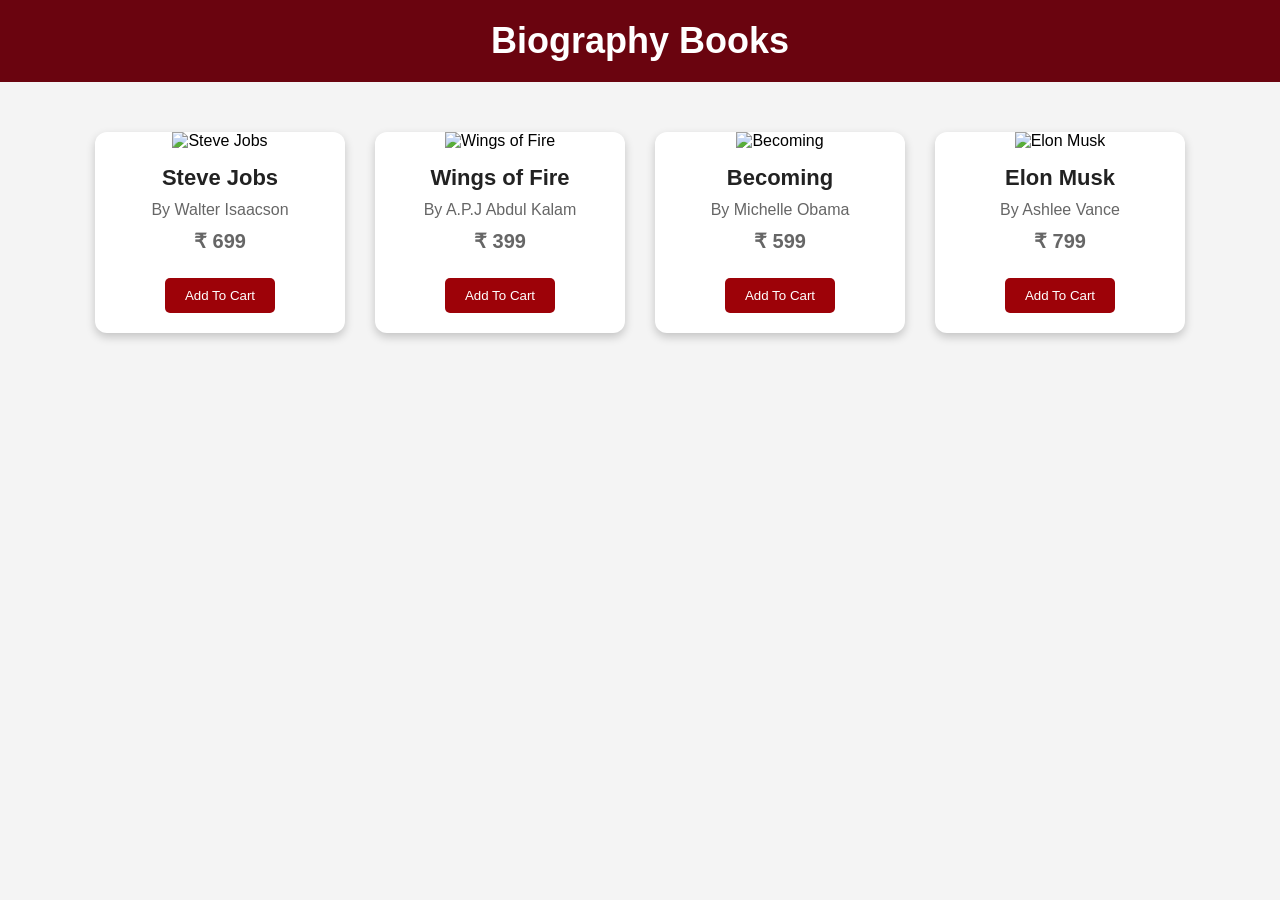
==== Biography.html @ c528f9d8 "Add Biography.html page with book cards and styles" ====
<!DOCTYPE html>
<html lang="en">
<head>
    <meta charset="UTF-8">
    <meta name="viewport" content="width=device-width, initial-scale=1.0">
    <title>Biography Books - BookVerse</title>

    <style>

        *{
            margin: 0;
            padding: 0;
            box-sizing: border-box;
            font-family: Arial, sans-serif;
        }

        body{
            background-color: #f4f4f4;
        }

        header{
            background-color: #6a040f;
            color: white;
            padding: 20px;
            text-align: center;
        }

        header h1{
            font-size: 36px;
        }

        .books-section{
            padding: 50px;
        }

        .books-container{
            display: flex;
            flex-wrap: wrap;
            justify-content: center;
            gap: 30px;
        }

        .book-card{
            background-color: white;
            width: 250px;
            border-radius: 12px;
            overflow: hidden;
            box-shadow: 0 4px 10px rgba(0,0,0,0.2);
            transition: 0.3s;
            text-align: center;
        }

        .book-card:hover{
            transform: translateY(-10px);
        }

        .book-card img{
            width: 100%;
            height: 320px;
            object-fit: cover;
        }

        .book-card h3{
            margin-top: 15px;
            font-size: 22px;
            color: #222;
        }

        .book-card p{
            color: #666;
            margin: 10px 0;
        }

        .price{
            font-size: 20px;
            color: #6a040f;
            font-weight: bold;
        }

        .book-card button{
            margin: 15px 0 20px;
            padding: 10px 20px;
            border: none;
            background-color: #9d0208;
            color: white;
            border-radius: 5px;
            cursor: pointer;
            transition: 0.3s;
        }

        .book-card button:hover{
            background-color: #6a040f;
        }

    </style>
</head>

<body>

    <header>
        <h1>Biography Books</h1>
    </header>

    <section class="books-section">

        <div class="books-container">

            <div class="book-card">
                <img src="images/stevejobs.jpg" alt="Steve Jobs">
                <h3>Steve Jobs</h3>
                <p>By Walter Isaacson</p>
                <p class="price">&#8377 699</p>
                <button>Add To Cart</button>
            </div>

            <div class="book-card">
                <img src="images/wingsfire.jpg" alt="Wings of Fire">
                <h3>Wings of Fire</h3>
                <p>By A.P.J Abdul Kalam</p>
                <p class="price">&#8377 399</p>
                <button>Add To Cart</button>
            </div>

            <div class="book-card">
                <img src="images/becoming.jpg" alt="Becoming">
                <h3>Becoming</h3>
                <p>By Michelle Obama</p>
                <p class="price">&#8377 599</p>
                <button>Add To Cart</button>
            </div>

            <div class="book-card">
                <img src="images/elonmusk.jpg" alt="Elon Musk">
                <h3>Elon Musk</h3>
                <p>By Ashlee Vance</p>
                <p class="price">&#8377 799</p>
                <button>Add To Cart</button>
            </div>

        </div>

    </section>

</body>
</html>
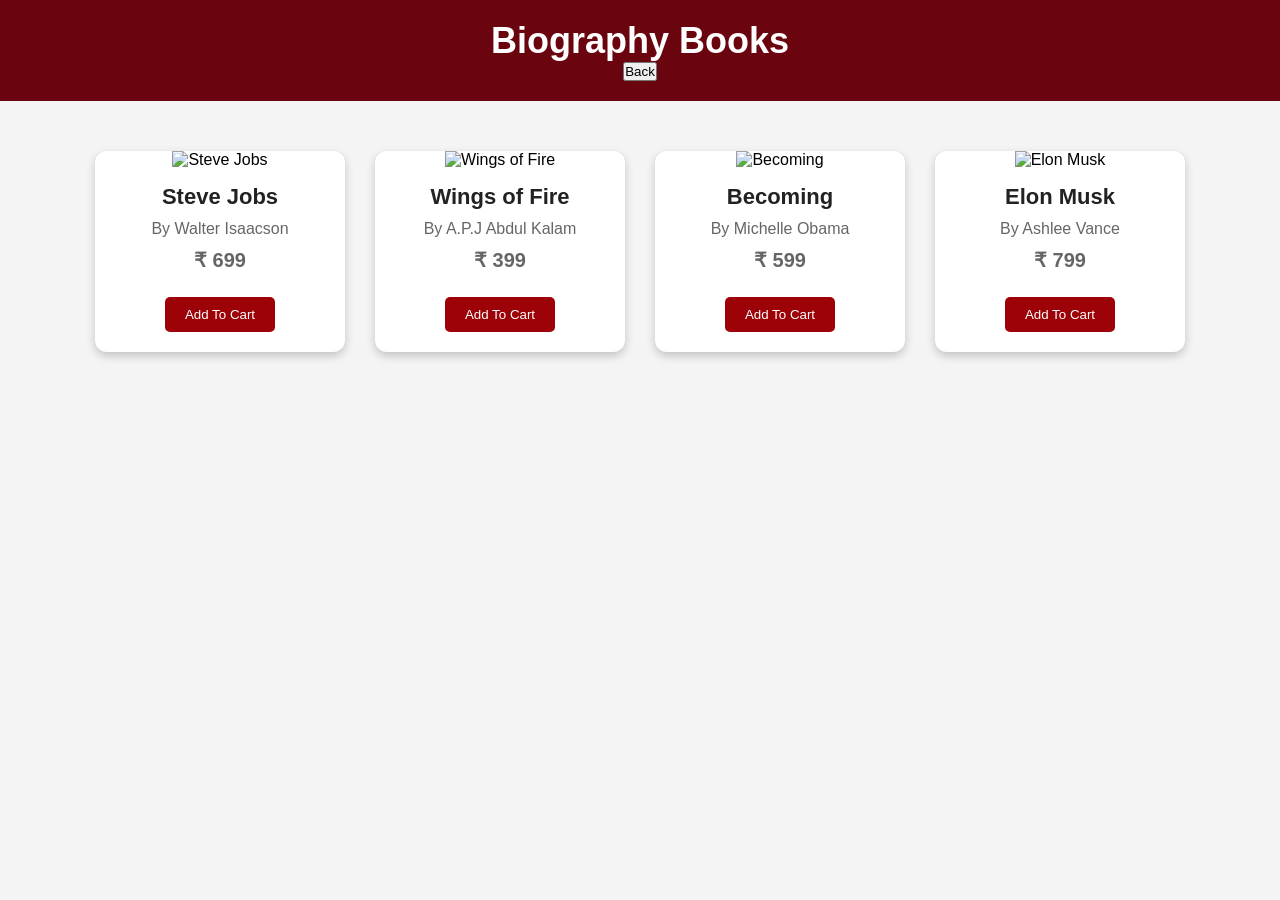
==== commit 8ac42658: "Add back button to header in Biography, Finance, Self-Help, and Technology pages for improved naviga" ====
--- a/Biography.html
+++ b/Biography.html
@@ -99,12 +99,13 @@
 
     <header>
         <h1>Biography Books</h1>
+        <a href="index.html">
+            <button>Back</button>
+        </a>
     </header>
 
     <section class="books-section">
-
         <div class="books-container">
-
             <div class="book-card">
                 <img src="images/stevejobs.jpg" alt="Steve Jobs">
                 <h3>Steve Jobs</h3>
@@ -112,7 +113,6 @@
                 <p class="price">&#8377 699</p>
                 <button>Add To Cart</button>
             </div>
-
             <div class="book-card">
                 <img src="images/wingsfire.jpg" alt="Wings of Fire">
                 <h3>Wings of Fire</h3>
@@ -120,7 +120,6 @@
                 <p class="price">&#8377 399</p>
                 <button>Add To Cart</button>
             </div>
-
             <div class="book-card">
                 <img src="images/becoming.jpg" alt="Becoming">
                 <h3>Becoming</h3>
@@ -128,7 +127,6 @@
                 <p class="price">&#8377 599</p>
                 <button>Add To Cart</button>
             </div>
-
             <div class="book-card">
                 <img src="images/elonmusk.jpg" alt="Elon Musk">
                 <h3>Elon Musk</h3>
@@ -136,10 +134,7 @@
                 <p class="price">&#8377 799</p>
                 <button>Add To Cart</button>
             </div>
-
         </div>
-
     </section>
-
 </body>
 </html>
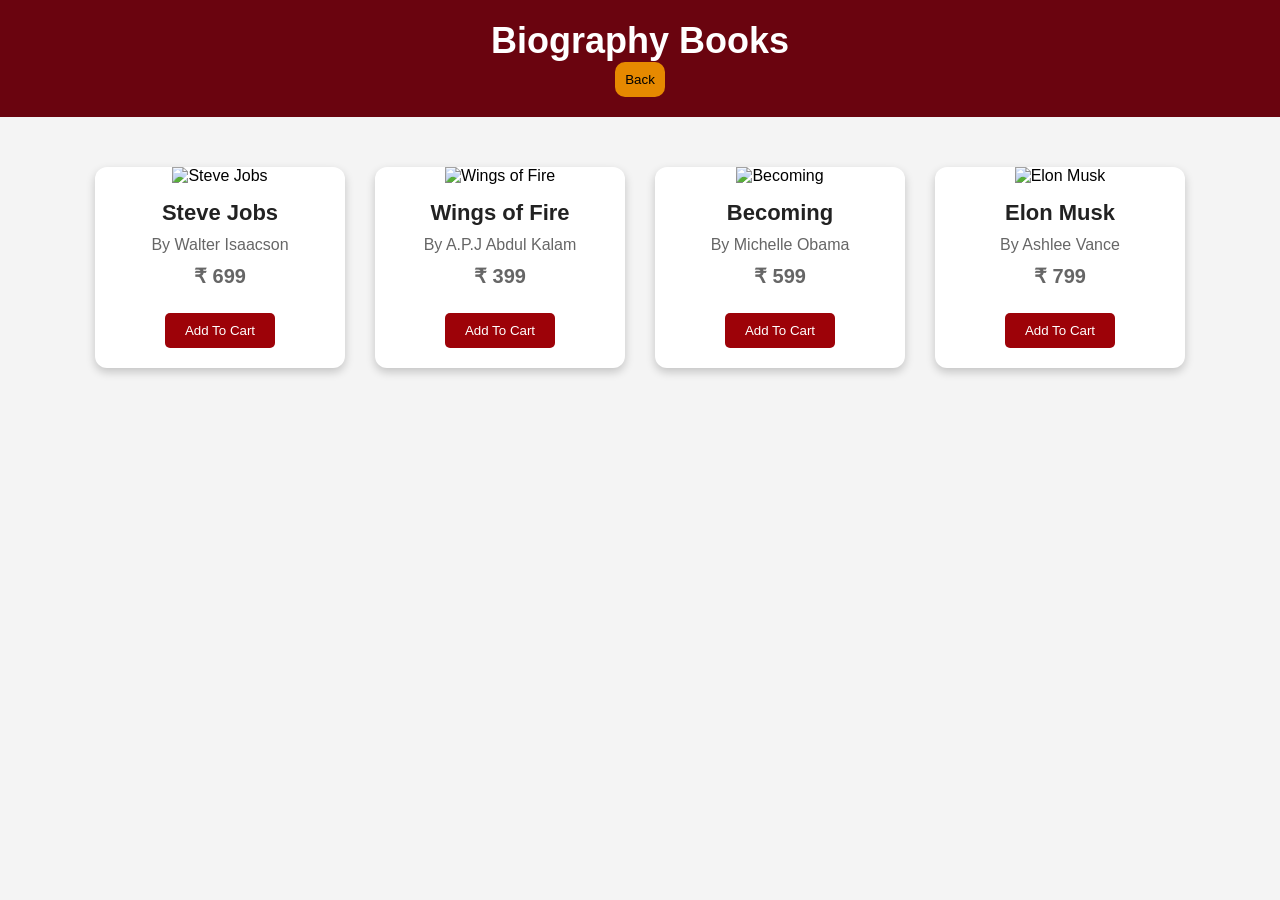
==== commit c69dc28b: "Add button styles to headers in Biography, Finance, Self-Help, and Technology pages for improved aes" ====
--- a/Biography.html
+++ b/Biography.html
@@ -27,6 +27,13 @@
 
         header h1{
             font-size: 36px;
+        }
+
+        header button{
+            background-color: #e68900;
+            padding: 10px;
+            border-radius: 10px;
+            border: none;
         }
 
         .books-section{
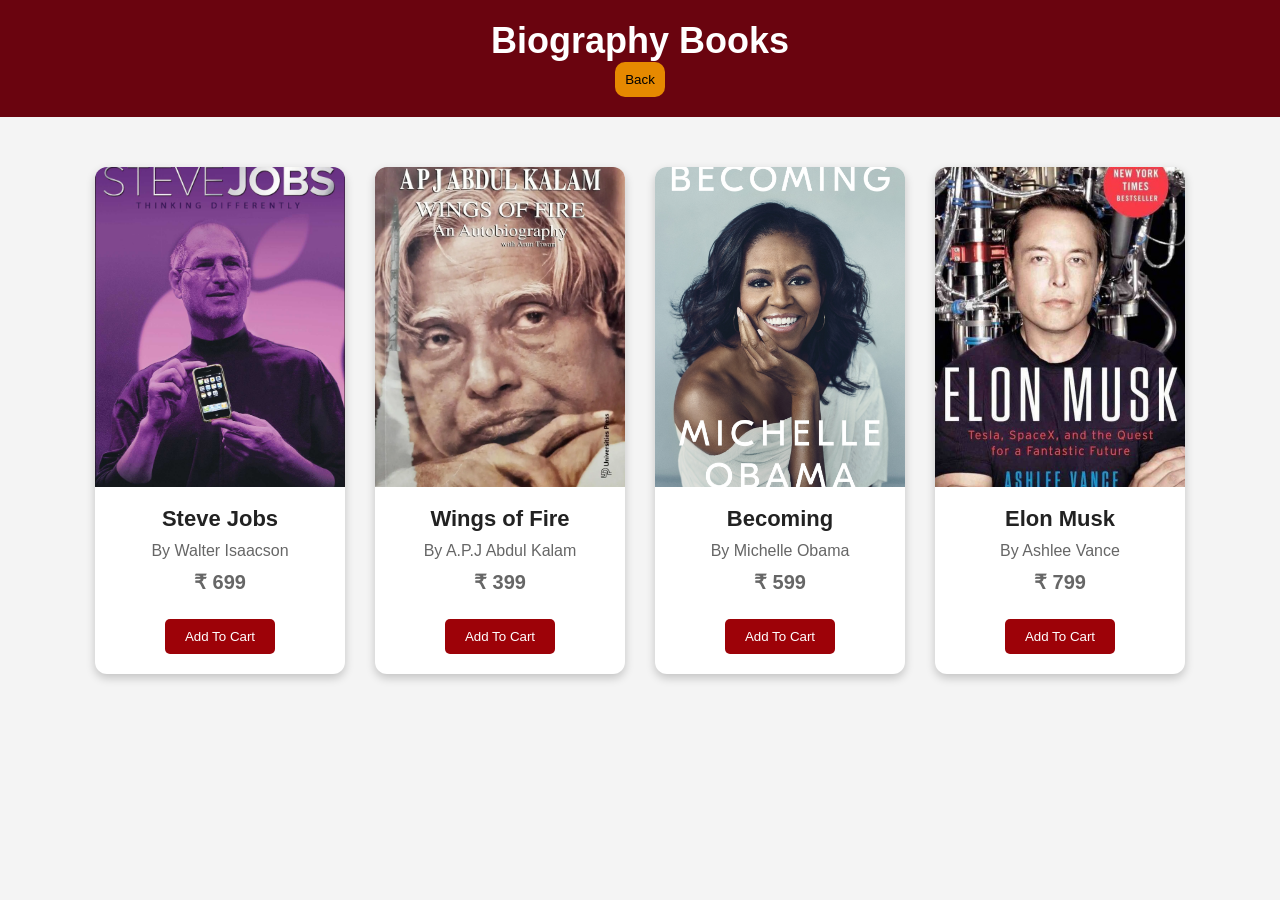
==== commit 38e402b2: "Add alert messages for 'Add To Cart' and 'Login' actions to enhance user feedback" ====
--- a/Biography.html
+++ b/Biography.html
@@ -118,28 +118,28 @@
                 <h3>Steve Jobs</h3>
                 <p>By Walter Isaacson</p>
                 <p class="price">&#8377 699</p>
-                <button>Add To Cart</button>
+                <button onclick="alert('Steve Jobs has been Added to the cart')">Add To Cart</button>
             </div>
             <div class="book-card">
                 <img src="images/wingsfire.jpg" alt="Wings of Fire">
                 <h3>Wings of Fire</h3>
                 <p>By A.P.J Abdul Kalam</p>
                 <p class="price">&#8377 399</p>
-                <button>Add To Cart</button>
+                <button onclick="alert('Wings of fire has been Added to the cart')">Add To Cart</button>
             </div>
             <div class="book-card">
                 <img src="images/becoming.jpg" alt="Becoming">
                 <h3>Becoming</h3>
                 <p>By Michelle Obama</p>
                 <p class="price">&#8377 599</p>
-                <button>Add To Cart</button>
+                <button onclick="alert('Becoming has been Added to the cart')">Add To Cart</button>
             </div>
             <div class="book-card">
                 <img src="images/elonmusk.jpg" alt="Elon Musk">
                 <h3>Elon Musk</h3>
                 <p>By Ashlee Vance</p>
                 <p class="price">&#8377 799</p>
-                <button>Add To Cart</button>
+                <button onclick="alert('Elon Musk has been Added to the cart')">Add To Cart</button>
             </div>
         </div>
     </section>
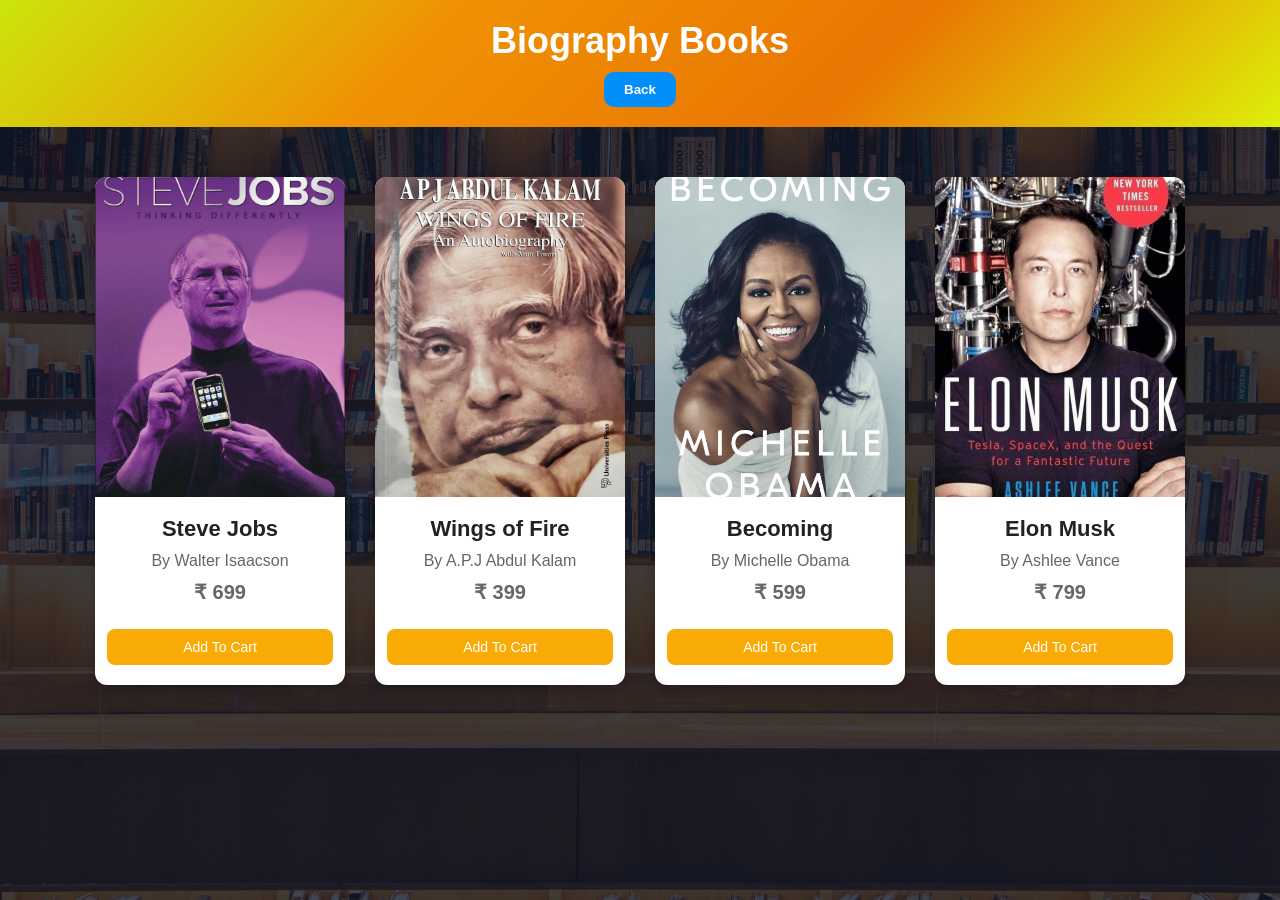
==== commit c2bac32a: "Enhance background and header styles across multiple pages for improved visual appeal and consistenc" ====
--- a/Biography.html
+++ b/Biography.html
@@ -15,11 +15,12 @@
         }
 
         body{
-            background-color: #f4f4f4;
+            background: linear-gradient(rgba(15,23,42,0.8),rgba(15,23,42,0.8)),
+                url("images/libBack.jpg") center/cover no-repeat;
         }
 
         header{
-            background-color: #6a040f;
+            background: linear-gradient(135deg,#cce50c,#f09103,#e97603,#ddf008);
             color: white;
             padding: 20px;
             text-align: center;
@@ -30,10 +31,18 @@
         }
 
         header button{
-            background-color: #e68900;
-            padding: 10px;
+            background-color: #038ff9;
+            margin-top: 10px;
+            padding: 10px 20px;
+            color: white;
+            font-weight: bold;
             border-radius: 10px;
             border: none;
+        }
+
+        header button:hover{
+            color: white;
+            background-color: #f40404;
         }
 
         .books-section{
@@ -86,13 +95,15 @@
 
         .book-card button{
             margin: 15px 0 20px;
-            padding: 10px 20px;
+            padding: 10px 50px;
+            font-size: 14px;
             border: none;
-            background-color: #9d0208;
+            background-color: #f8ab05;
             color: white;
-            border-radius: 5px;
+            border-radius: 8px;
             cursor: pointer;
             transition: 0.3s;
+            width: calc(100% - 24px);
         }
 
         .book-card button:hover{
